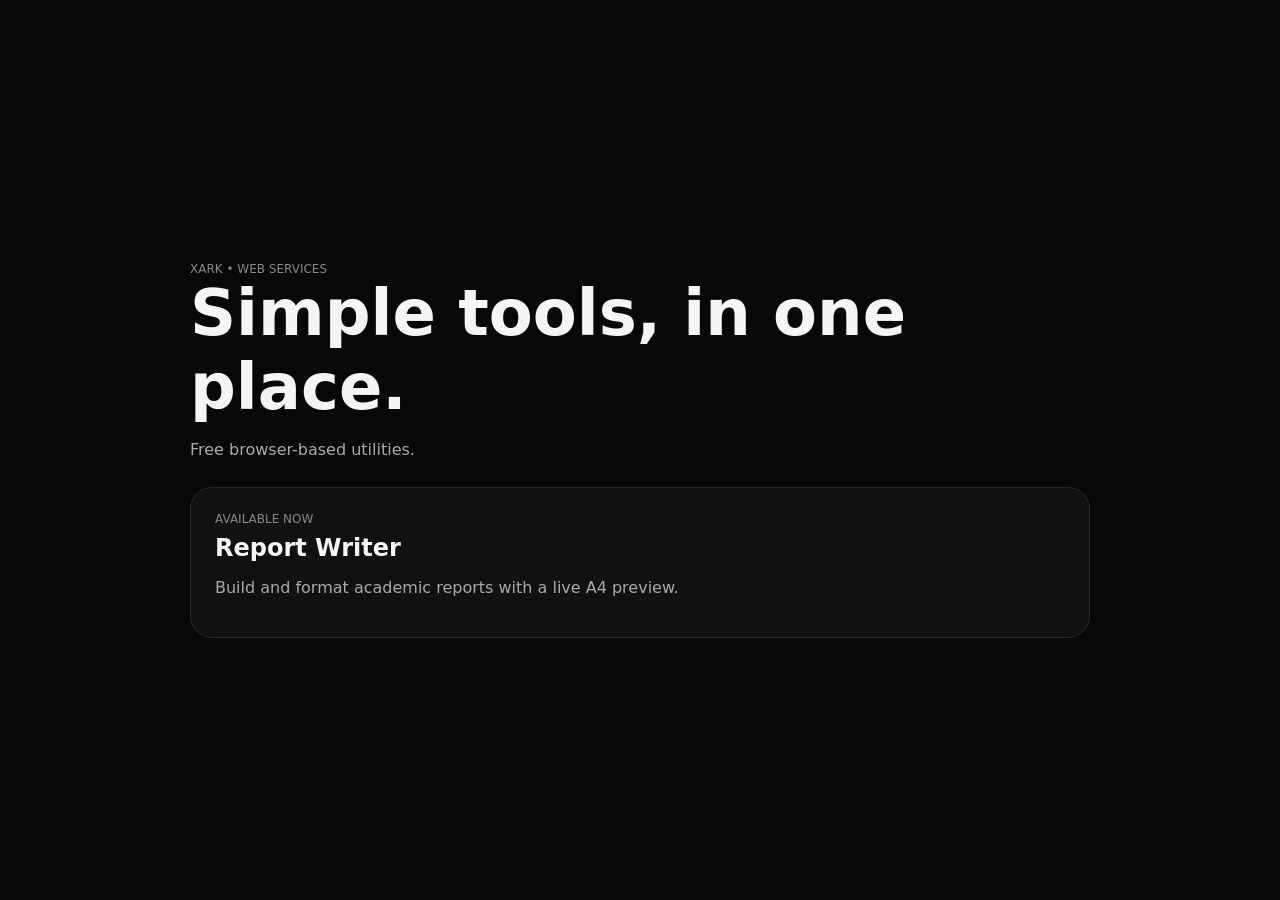
==== index.html @ d433cbdd "Add files via upload" ====
<!doctype html>
<html lang="en">
<head>
<meta charset="utf-8">
<meta name="viewport" content="width=device-width,initial-scale=1">
<title>XARK Web Services</title>
<style>
body{margin:0;background:#080808;color:#f5f5f5;font-family:Inter,system-ui,sans-serif;min-height:100vh;display:grid;place-items:center}
main{width:min(900px,calc(100% - 32px));padding:32px}
h1{font-size:clamp(34px,7vw,64px);margin:0 0 10px}p{color:#aaa}
.card{display:block;margin-top:28px;padding:24px;border:1px solid #292929;border-radius:22px;background:#111;text-decoration:none;color:inherit}
.tag{font-size:12px;color:#888}.card h2{margin:8px 0}.card:hover{border-color:#666}
</style>
</head>
<body>
<main>
<div class="tag">XARK • WEB SERVICES</div>
<h1>Simple tools, in one place.</h1>
<p>Free browser-based utilities.</p>
<a class="card" href="./rr/">
<div class="tag">AVAILABLE NOW</div>
<h2>Report Writer</h2>
<p>Build and format academic reports with a live A4 preview.</p>
</a>
</main>
</body>
</html>
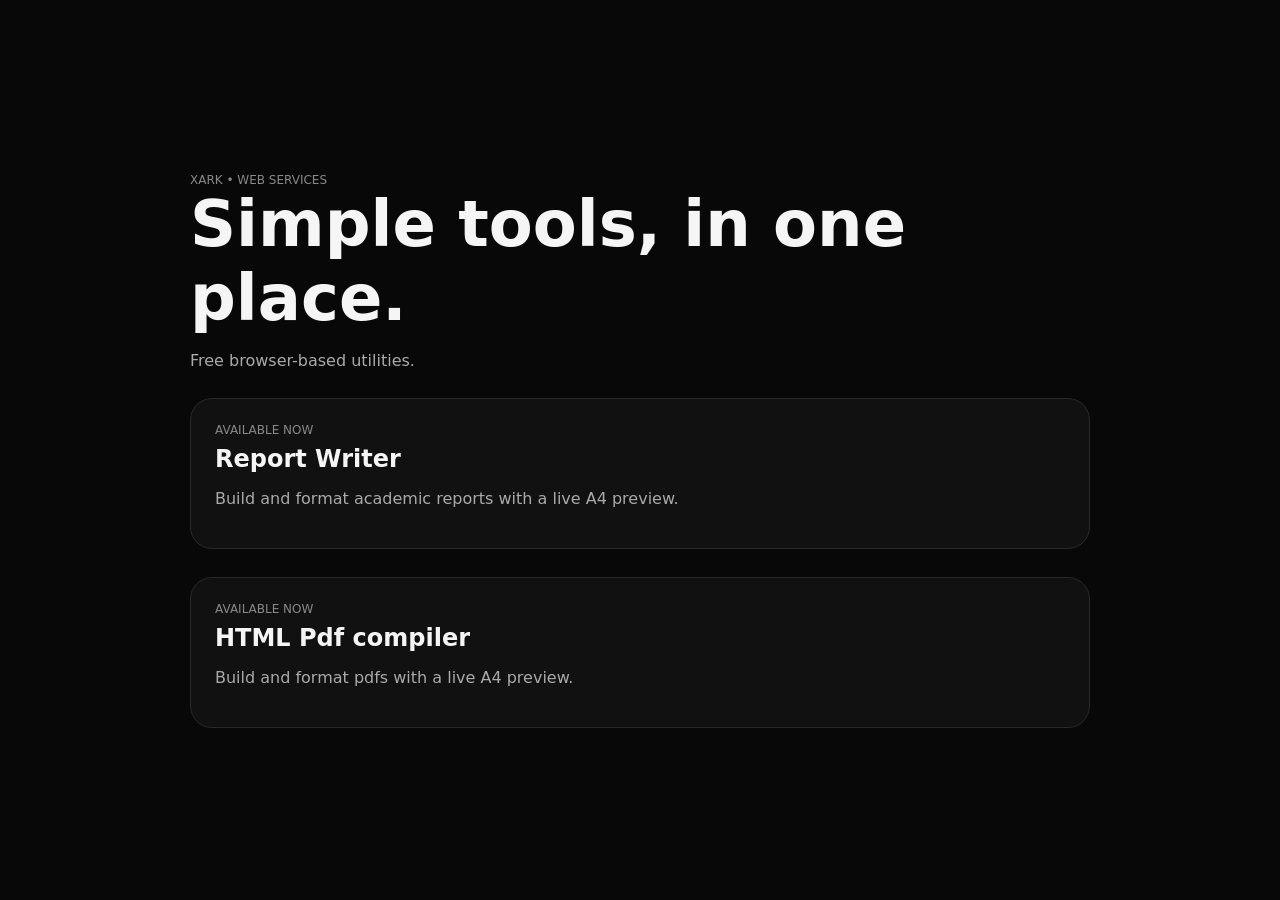
==== commit 32ac0b1d: "Update index.html" ====
--- a/index.html
+++ b/index.html
@@ -22,6 +22,11 @@
 <h2>Report Writer</h2>
 <p>Build and format academic reports with a live A4 preview.</p>
 </a>
+<a class="card" href="./com/">
+<div class="tag">AVAILABLE NOW</div>
+<h2>HTML Pdf compiler</h2>
+<p>Build and format pdfs with a live A4 preview.</p>
+</a>
 </main>
 </body>
-</html>+</html>
